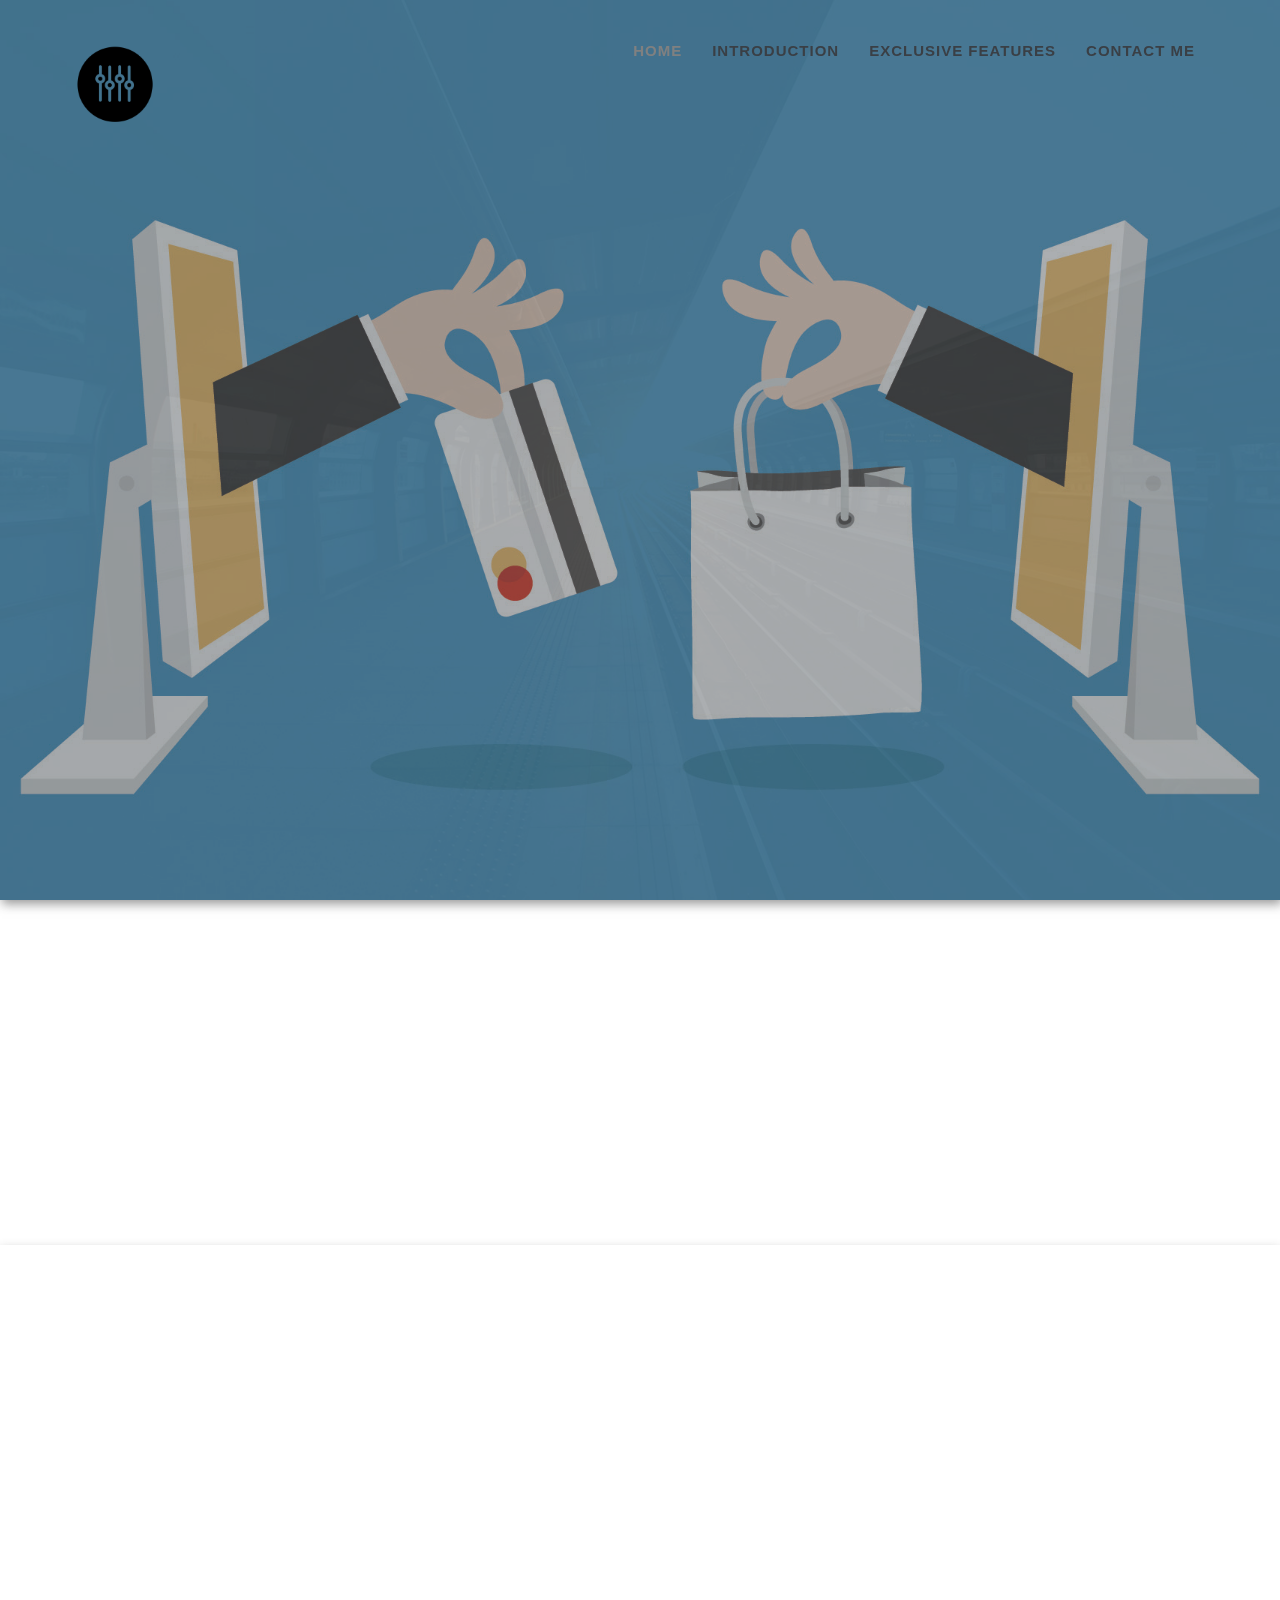
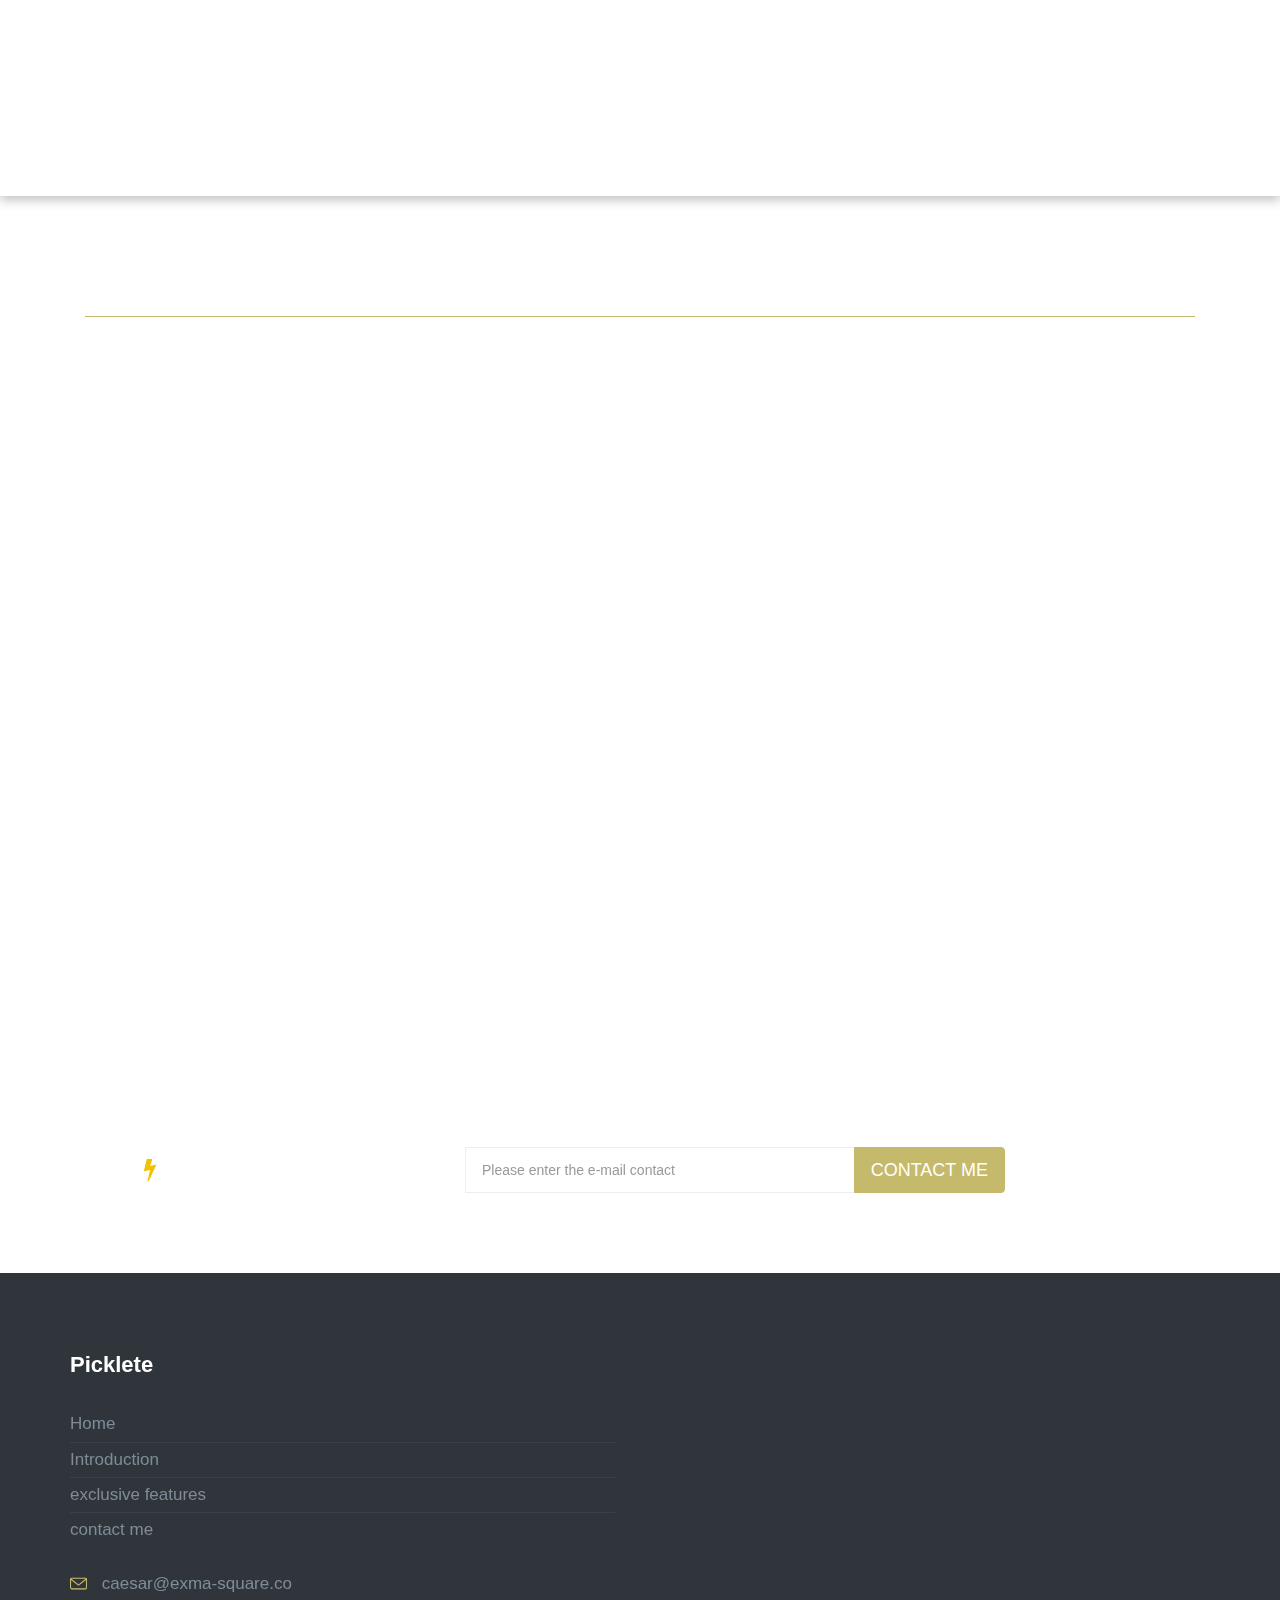
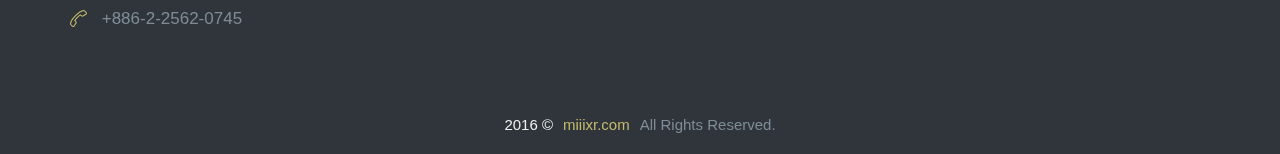
==== index.html @ 068ef301 "first commit" ====
<!DOCTYPE html>
<html lang="en">
  <head>
    <script type="text/javascript">
      var currentUserLanguage = navigator.language || navigator.userLanguage;
      if (currentUserLanguage.match('zh-') !== null) {
        window.location.href = '/index_zh.html';
      } else {
        window.location.href = '/index_en.html';
      }
    </script>
  </head>
</html>
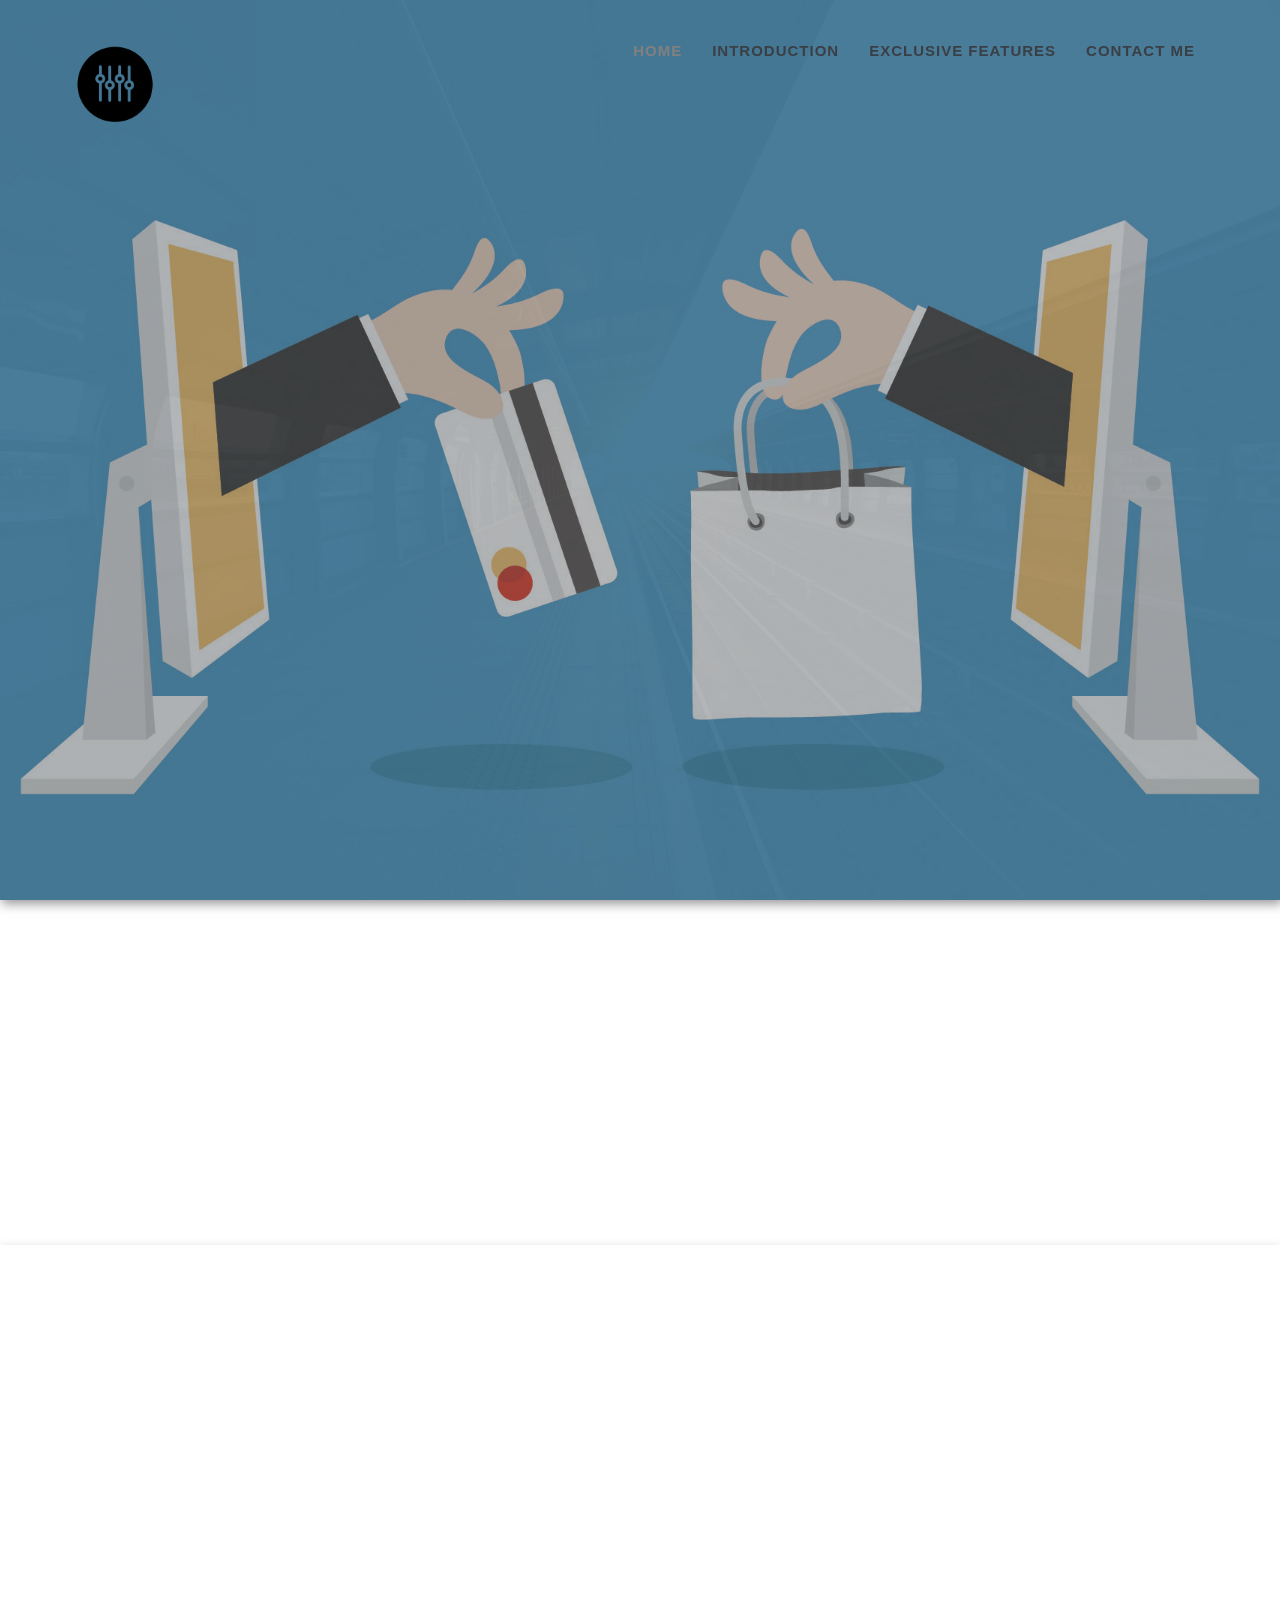
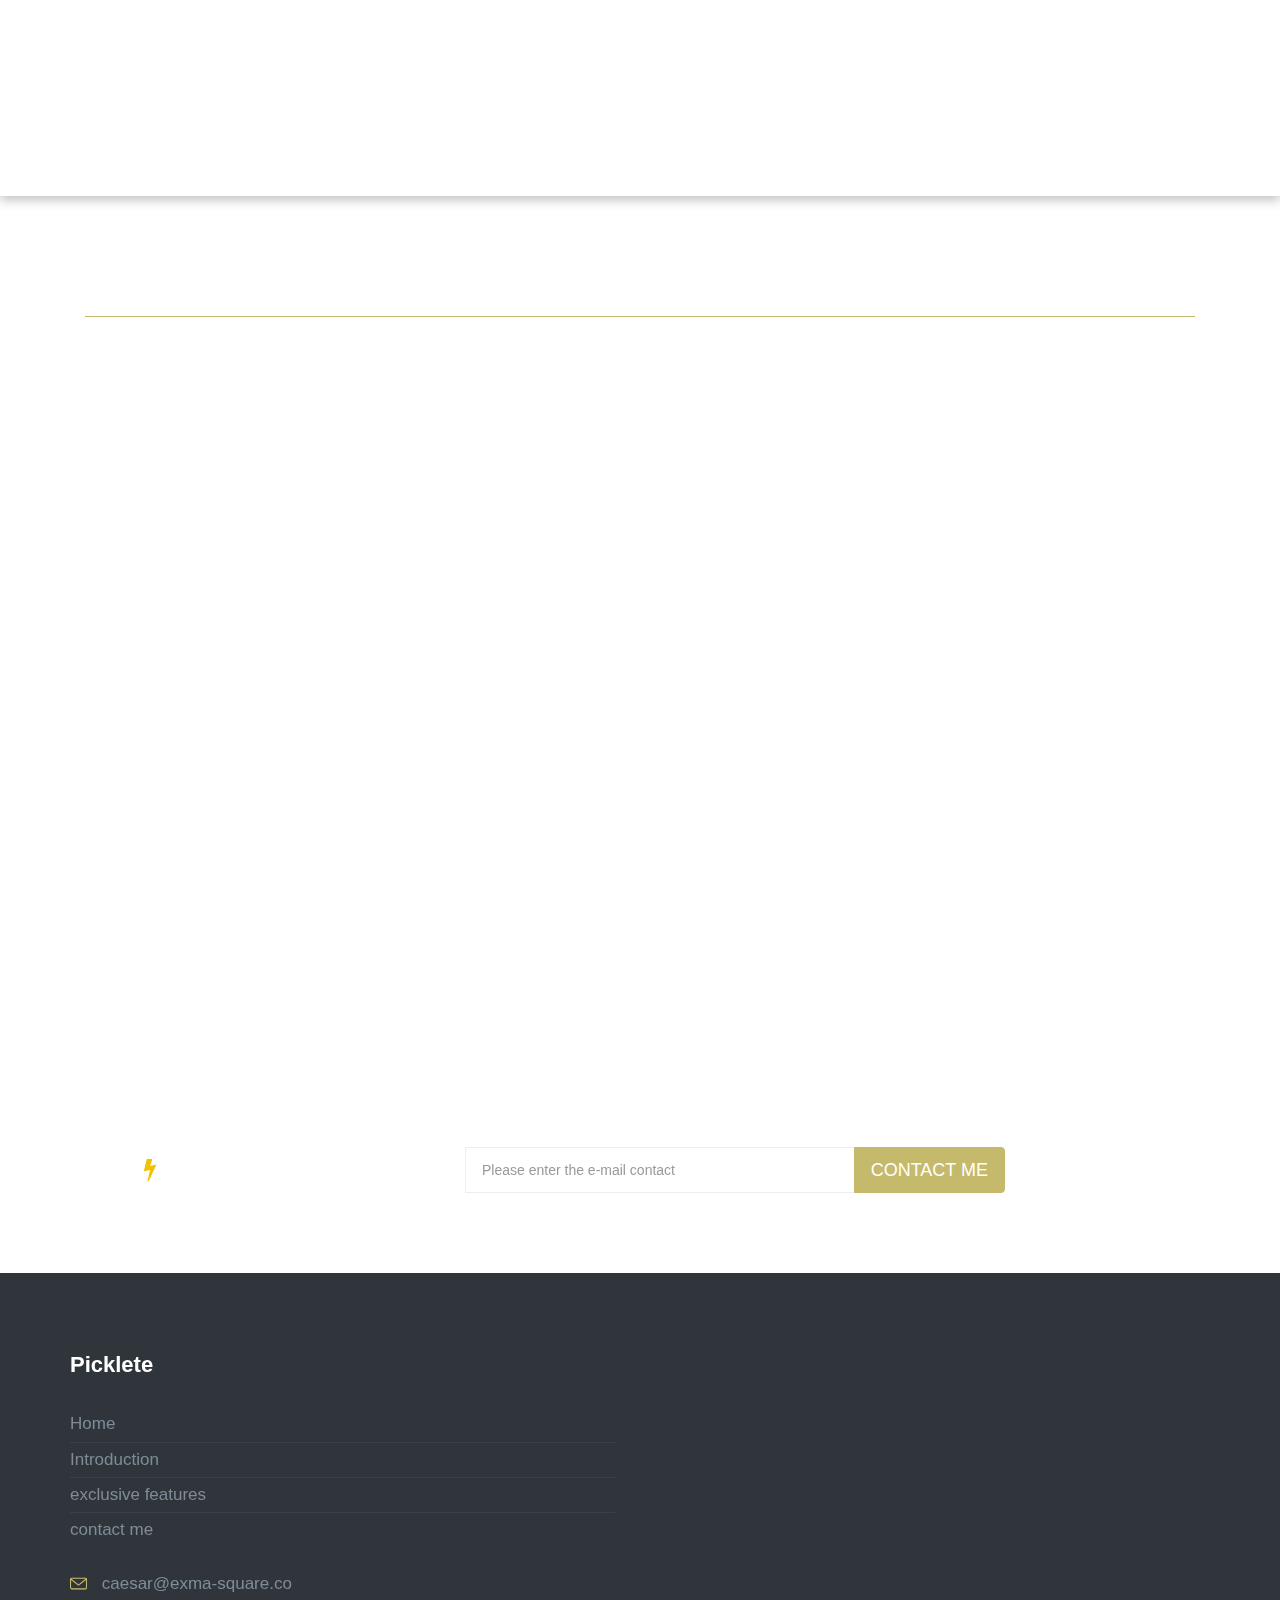
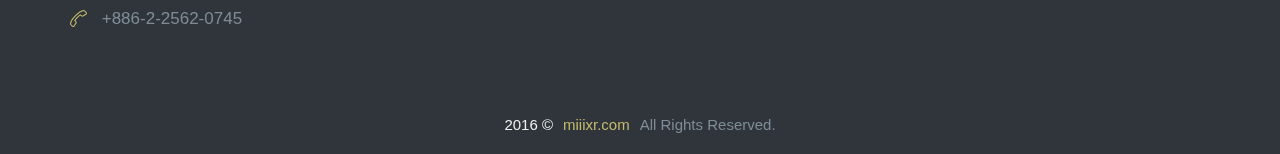
==== commit 4f24a454: "update cname to bot." ====
--- a/index.html
+++ b/index.html
@@ -1,6 +1,8 @@
 <!DOCTYPE html>
 <html lang="en">
   <head>
+    <meta charset="utf-8">
+    <title data-t="title">PickBot for e-commerce - 電子商務 / 開店平台最佳伙伴 PickChat</title>
     <script type="text/javascript">
       var currentUserLanguage = navigator.language || navigator.userLanguage;
       if (currentUserLanguage.match('zh-') !== null) {
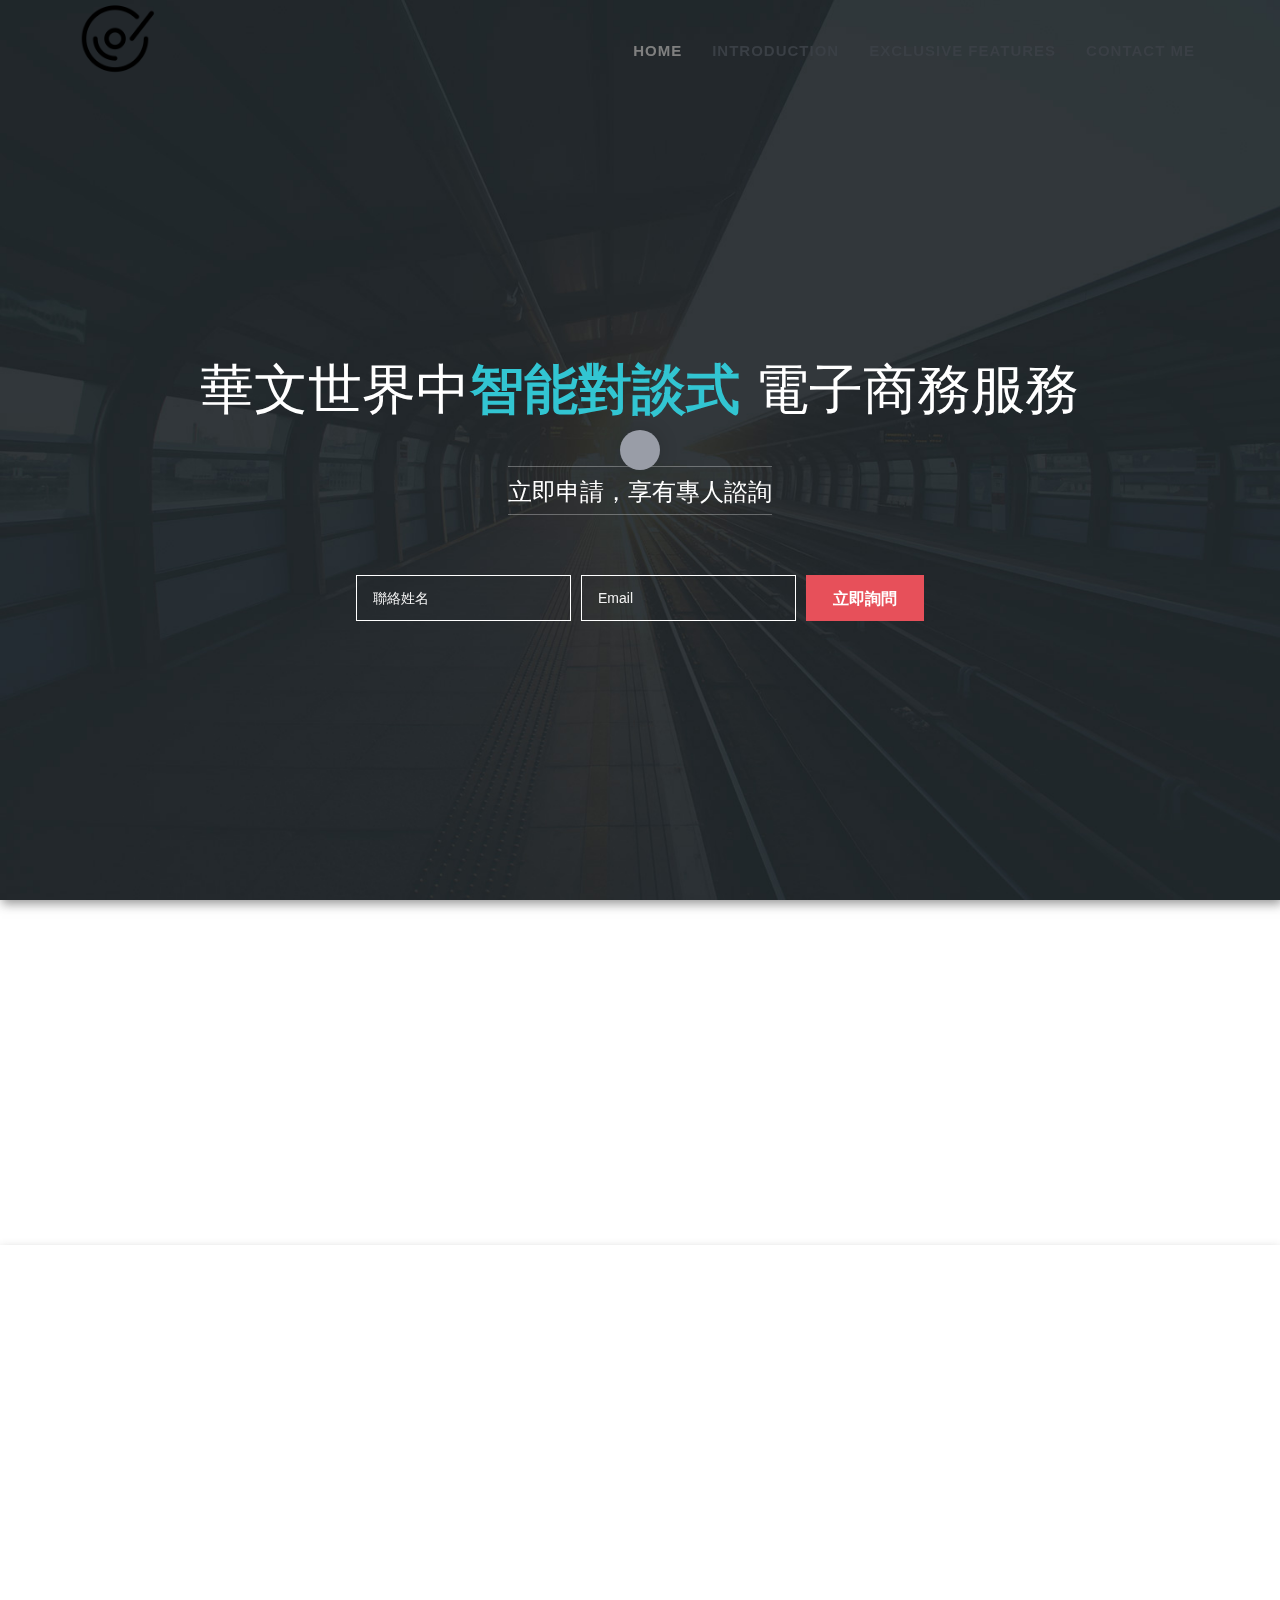
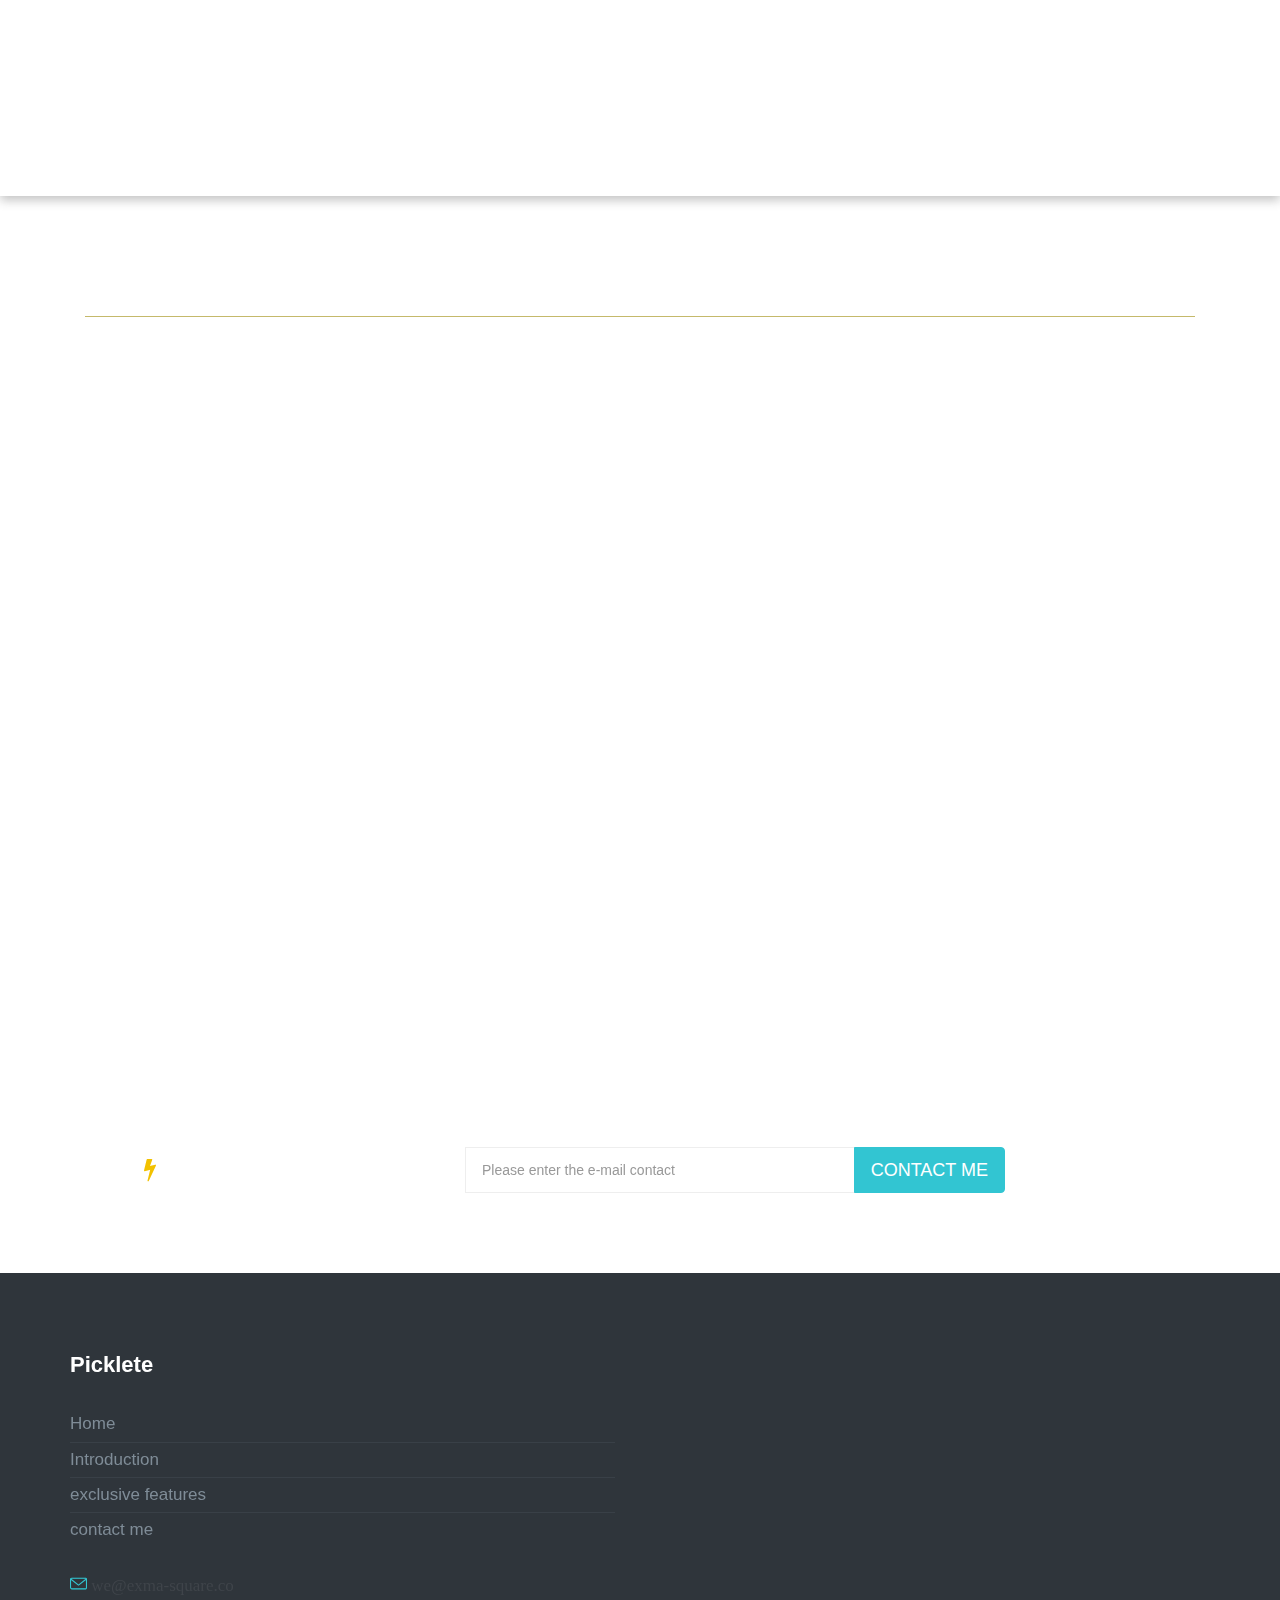
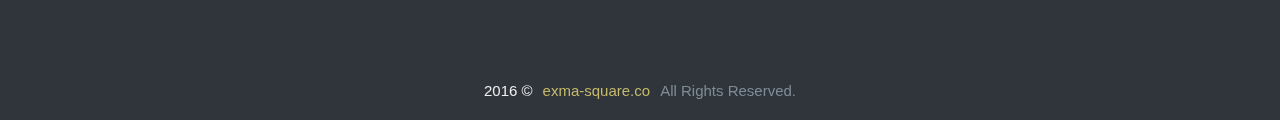
==== commit db133fdb: "update for bot landing page" ====
--- a/index.html
+++ b/index.html
@@ -2,7 +2,7 @@
 <html lang="en">
   <head>
     <meta charset="utf-8">
-    <title data-t="title">PickBot for e-commerce - 電子商務 / 開店平台最佳伙伴 PickChat</title>
+    <title data-t="title">PickBot for e-commerce - 智能機器人對談式電子商務 / 開店平台最佳伙伴 PickChat</title>
     <script type="text/javascript">
       var currentUserLanguage = navigator.language || navigator.userLanguage;
       if (currentUserLanguage.match('zh-') !== null) {
